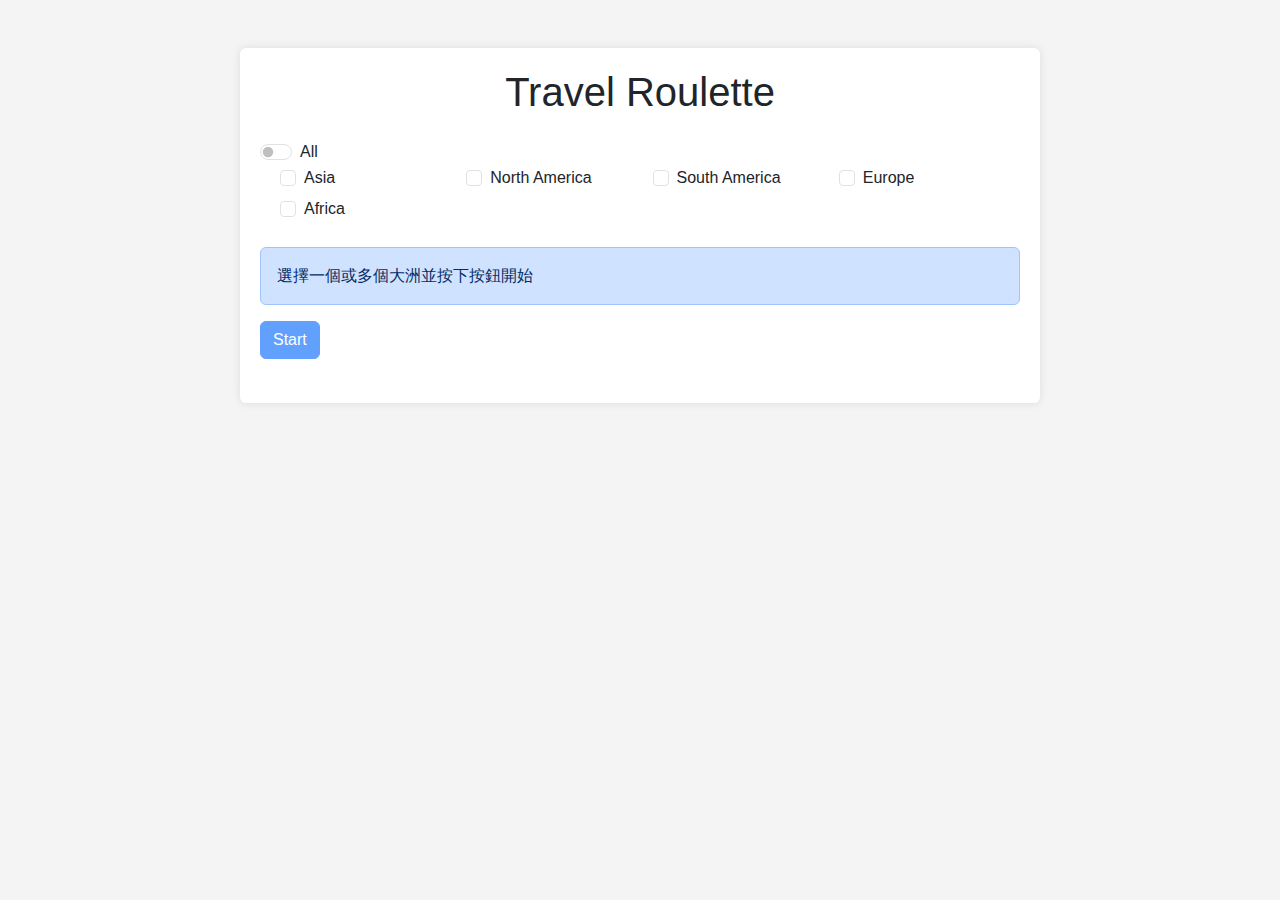
==== index.html @ 56458d19 "update resultContainer, add factContainer" ====
<!DOCTYPE html>
<html lang="zh-Hant">
<head>
    <meta charset="UTF-8">
    <meta name="viewport" content="width=device-width, initial-scale=1.0">
    <title>Travel Roulette</title>
    <link href="https://cdn.jsdelivr.net/npm/bootstrap@5.3.0/dist/css/bootstrap.min.css" rel="stylesheet">
    <link rel="stylesheet" href="style.css">
</head>
<body>
    <div class="container mt-5 rounded">
        <h1 class="text-center mb-4">Travel Roulette</h1>
        <div id="continentSelect" class="mb-4">
            <div id="allCheckboxContainer" class="form-check form-switch">
                <input class="form-check-input" type="checkbox" value="all" role="switch" id="allCheckbox">
                <label class="form-check-label" for="allCheckbox">All</label>
            </div>
            <div id="continentCheckboxes" class="grid-layout">
                <div class="form-check">
                    <input class="form-check-input" type="checkbox" value="asia" id="asia">
                    <label class="form-check-label" for="asia">Asia</label>
                </div>
                <div class="form-check">
                    <input class="form-check-input" type="checkbox" value="northAmerica" id="northAmerica">
                    <label class="form-check-label" for="northAmerica">North America</label>
                </div>
                <div class="form-check">
                    <input class="form-check-input" type="checkbox" value="southAmerica" id="southAmerica">
                    <label class="form-check-label" for="southAmerica">South America</label>
                </div>
                <div class="form-check">
                    <input class="form-check-input" type="checkbox" value="europe" id="europe">
                    <label class="form-check-label" for="europe">Europe</label>
                </div>
                <div class="form-check">
                    <input class="form-check-input" type="checkbox" value="africa" id="africa">
                    <label class="form-check-label" for="africa">Africa</label>
                </div>
            </div>
        </div>
        <div id="countryDisplay" class="alert alert-primary" role="alert">選擇一個或多個大洲並按下按鈕開始</div>
        <button id="spinButton" class="btn btn-primary" disabled>Start</button>
        <br><br>
        <div class="gcse-search" data-autosearchonload="true"></div>
    </div>
    <script async src="https://cse.google.com/cse.js?cx=7028e0a4764d14a13"></script>
    <script src="https://cdn.jsdelivr.net/npm/bootstrap@5.3.0/dist/js/bootstrap.bundle.min.js"></script>
    <script src="countries.js"></script>
    <script src="script.js"></script>
</body>
</html>
---- style.css ----
body {
    font-family: Arial, sans-serif;
    background-color: #f4f4f4;
    margin: 0;
    padding: 0;
}

.container {
    max-width: 800px;
    margin: 0 auto;
    padding: 20px;
    background-color: white;
    box-shadow: 0 0 10px rgba(0, 0, 0, 0.1);
    border-radius: 15px; /* Rounded corners */
}

#continentCheckboxes {
    display: grid;
    grid-template-columns: repeat(auto-fit, minmax(150px, 1fr));
    gap: 5px; /* Reduce the gap between the checkboxes */
    margin-left: 20px; /* Adjust this value to move it slightly right */
}

#resultContainer {
    height: 300px; /* Increase the height */
    display: flex;
    align-items: center;
    justify-content: center;
    background-size: cover;
    background-position: center;
    color: white; /* Ensure text is visible against the background */
    text-shadow: 1px 1px 2px black; /* Add text shadow for better readability */
    padding: 20px;
    border-radius: 15px;
    margin-top: 20px; /* Add some space above the result container */
}

/* Custom styles for the Google Custom Search */
.gsc-control-cse {
    background-color: #CFE2FF !important;
    border: 0 !important;
    padding: 6px 8px 6px 10px !important;
    border-radius: 5px;
    overflow: hidden;
}

form.gsc-search-box, table.gsc-search-box {
    margin-bottom: 0 !important;
}

.gsc-input-box {
    background: #ffffff !important;
    border-radius: 25px !important;
    padding-left: 15px !important;
}

.gsc-input {
    background: none !important;
    border: none !important;
    padding: 0 !important;
}

.gsc-search-button {
    background-color: #007bff !important;
    color: white !important;
    border-radius: 25px !important;
    padding: 6px 10px !important;
}

.gsc-search-button:hover {
    background-color: #0056b3 !important;
}

/* Make search result items rounded */
.gsc-webResult.gsc-result {
    border-radius: 15px; /* Rounded corners */
    overflow: hidden; /* Ensure content inside respects the rounded corners */
    border: 1px solid #ddd; /* Optional: Add a border to make the rounded corners more visible */
    margin-bottom: 15px !important; /* Add some space between results */
    padding: 10px; /* Optional: Add some padding inside each result */
    box-shadow: 0 2px 5px rgba(0, 0, 0, 0.1); /* Optional: Add a subtle shadow */
}

/* Optional: Customize the hover effect */
.gsc-webResult.gsc-result:hover {
    box-shadow: 0 4px 10px rgba(0, 0, 0, 0.2); /* Increase the shadow on hover */
}

/* Ensure images or other content inside respect the border-radius */
.gsc-webResult.gsc-result img {
    border-radius: 15px;
}

/* Style for image result items with consistent aspect ratio */
.gsc-imageResult.gsc-imageResult-popup.gsc-result {
    border-radius: 15px; /* Rounded corners */
    overflow: hidden; /* Ensure content inside respects the rounded corners */
    border: 1px solid #ddd; /* Optional: Add a border to make the rounded corners more visible */
    margin-bottom: 15px !important; /* Add space between image results */
    box-shadow: 0 2px 5px rgba(0, 0, 0, 0.1); /* Optional: Add a subtle shadow */
    background-color: #fff; /* Background color for image results */
    display: flex;
    justify-content: center;
    align-items: center;
}

/* Style the image inside the image result div */
.gsc-imageResult.gsc-imageResult-popup.gsc-result img {
    border-radius: 15px; /* Same rounded corners as the container */
    width: 100%; /* Make the image fill the container's width */
    height: 100%; /* Maintain aspect ratio */

}


/* Optional: Customize the hover effect */
.gsc-imageResult.gsc-imageResult-popup.gsc-result:hover {
    box-shadow: 0 4px 10px rgba(0, 0, 0, 0.2); /* Increase the shadow on hover */
}

/* Style the tabs area */
.gsc-tabsArea {
    background-color: #f8f9fa; /* Light background color */
    border-radius: 10px; /* Rounded corners */
    padding: 10px; /* Padding inside the tabs area */
    box-shadow: 0 2px 5px rgba(0, 0, 0, 0.1); /* Subtle shadow */
    display: flex;
    justify-content: center; /* Center the tabs horizontally */
    gap: 10px; /* Space between the tabs */
}

/* Style individual tabs */
.gsc-tabsArea .gsc-tabHeader {
    background-color: #007bff; /* Tab background color */
    color: white; /* Tab text color */
    border-radius: 5px; /* Rounded corners for tabs */
    min-width: 120px; /* Set a minimum width for each tab */
    cursor: pointer; /* Pointer cursor to indicate clickable tabs */
    transition: background-color 0.3s ease; /* Smooth transition for hover effect */
}

/* Hover effect for tabs */
.gsc-tabsArea .gsc-tabHeader:hover {
    background-color: #0056b3; /* Darker shade on hover */
}

/* Active tab styling */
.gsc-tabsArea .gsc-tabHeader.gsc-tabhActive {
    background-color: #0056b3; /* Darker color for the active tab */
    font-weight: bold; /* Bold text for active tab */
}

/* Media Queries for better mobile alignment */
@media (max-width: 600px) {
    #continentCheckboxes {
        grid-template-columns: repeat(auto-fit, minmax(100px, 1fr));
    }

    button {
        width: 100%;
        box-sizing: border-box;
    }
    
    #countryDisplay {
        font-size: 1em;
    }
    
    h1 {
        font-size: 1.5em;
    }
    
    #resultContainer {
        height: 300px; /* Adjust height for mobile screens */
    }
}
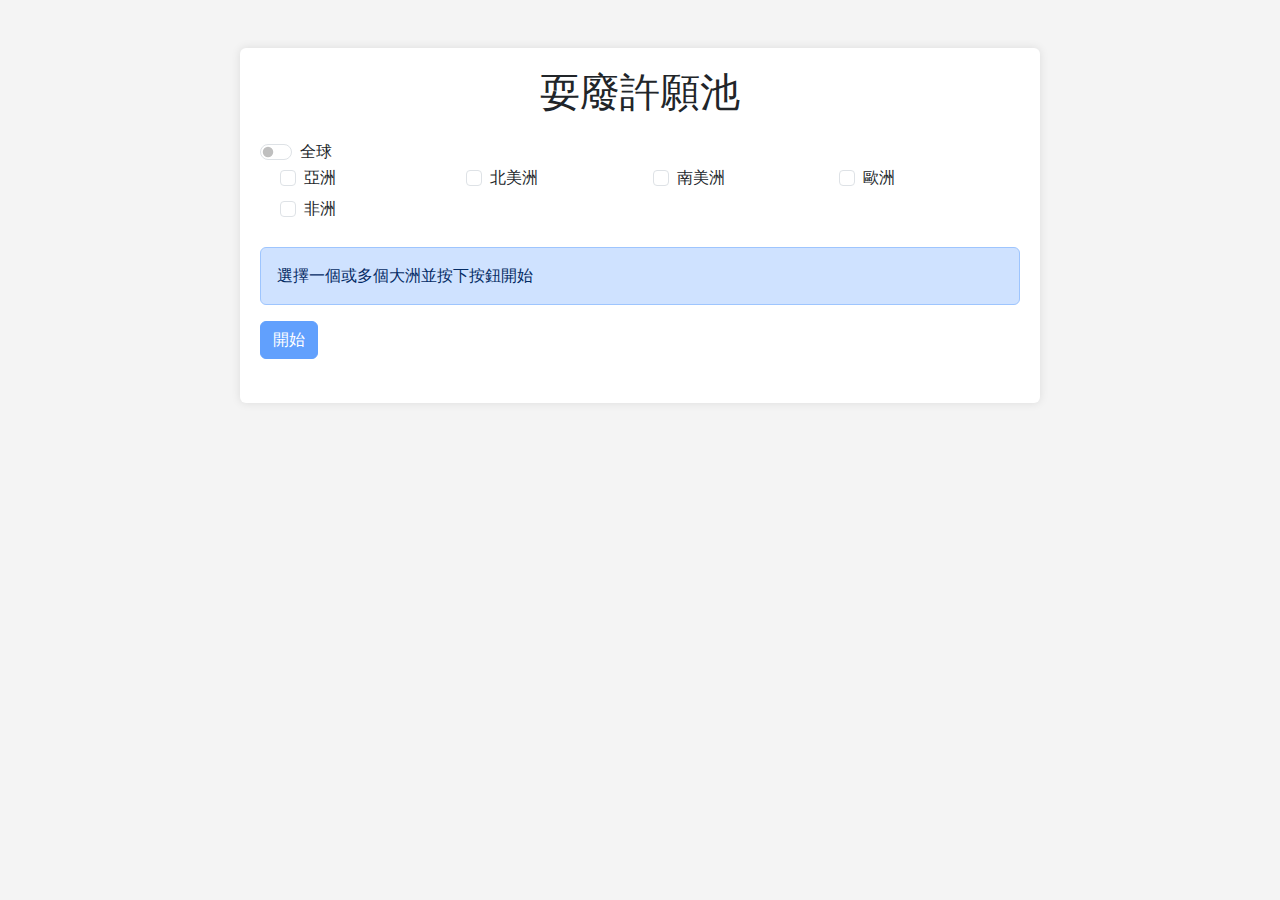
==== commit cd57f36e: "update facts fetching mechanism, adjust wording" ====
--- a/index.html
+++ b/index.html
@@ -9,37 +9,37 @@
 </head>
 <body>
     <div class="container mt-5 rounded">
-        <h1 class="text-center mb-4">Travel Roulette</h1>
+        <h1 class="text-center mb-4">耍廢許願池</h1>
         <div id="continentSelect" class="mb-4">
             <div id="allCheckboxContainer" class="form-check form-switch">
                 <input class="form-check-input" type="checkbox" value="all" role="switch" id="allCheckbox">
-                <label class="form-check-label" for="allCheckbox">All</label>
+                <label class="form-check-label" for="allCheckbox">全球</label>
             </div>
             <div id="continentCheckboxes" class="grid-layout">
                 <div class="form-check">
                     <input class="form-check-input" type="checkbox" value="asia" id="asia">
-                    <label class="form-check-label" for="asia">Asia</label>
+                    <label class="form-check-label" for="asia">亞洲</label>
                 </div>
                 <div class="form-check">
                     <input class="form-check-input" type="checkbox" value="northAmerica" id="northAmerica">
-                    <label class="form-check-label" for="northAmerica">North America</label>
+                    <label class="form-check-label" for="northAmerica">北美洲</label>
                 </div>
                 <div class="form-check">
                     <input class="form-check-input" type="checkbox" value="southAmerica" id="southAmerica">
-                    <label class="form-check-label" for="southAmerica">South America</label>
+                    <label class="form-check-label" for="southAmerica">南美洲</label>
                 </div>
                 <div class="form-check">
                     <input class="form-check-input" type="checkbox" value="europe" id="europe">
-                    <label class="form-check-label" for="europe">Europe</label>
+                    <label class="form-check-label" for="europe">歐洲</label>
                 </div>
                 <div class="form-check">
                     <input class="form-check-input" type="checkbox" value="africa" id="africa">
-                    <label class="form-check-label" for="africa">Africa</label>
+                    <label class="form-check-label" for="africa">非洲</label>
                 </div>
             </div>
         </div>
         <div id="countryDisplay" class="alert alert-primary" role="alert">選擇一個或多個大洲並按下按鈕開始</div>
-        <button id="spinButton" class="btn btn-primary" disabled>Start</button>
+        <button id="spinButton" class="btn btn-primary" disabled>開始</button>
         <br><br>
         <div class="gcse-search" data-autosearchonload="true"></div>
     </div>
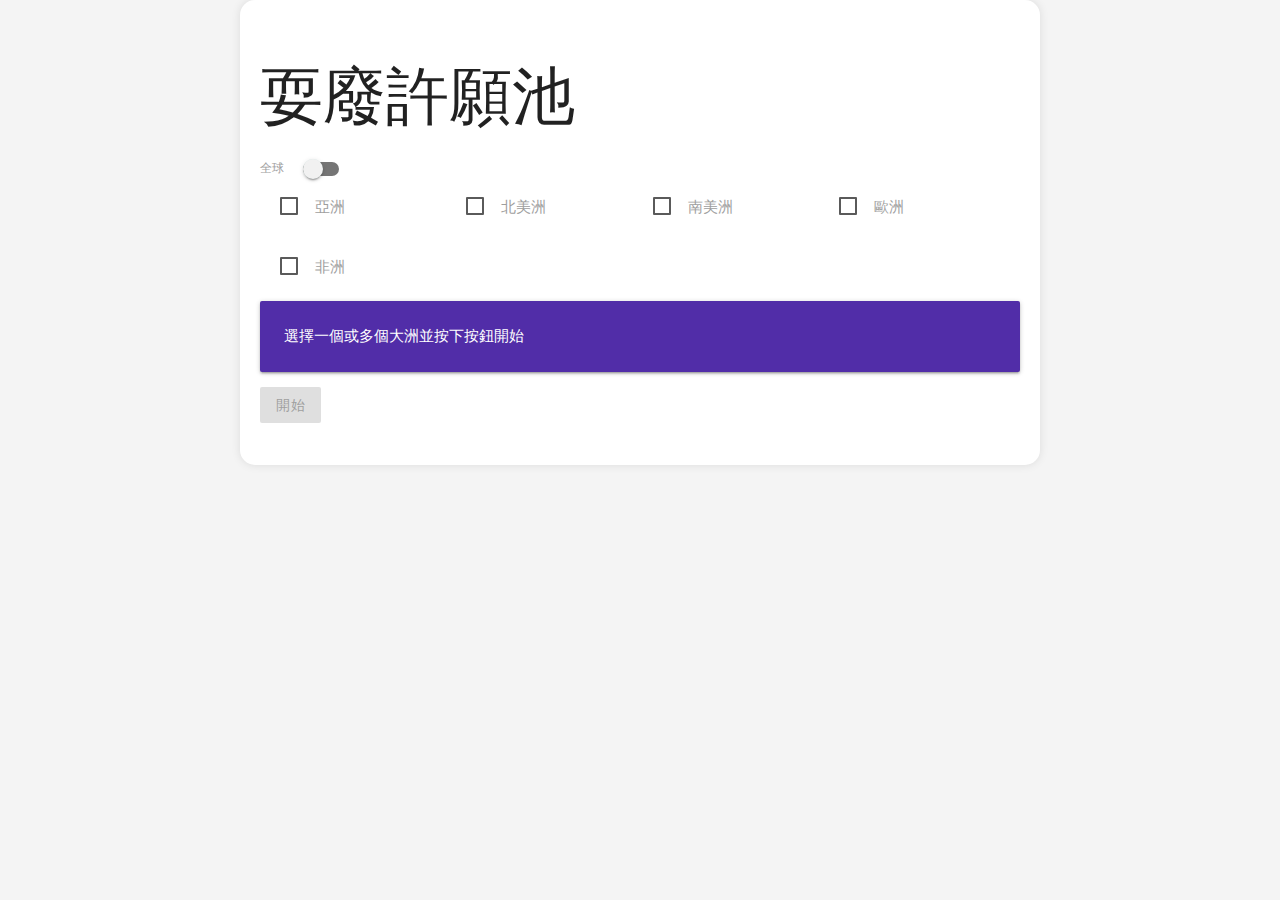
==== commit f5a0264f: "add material design style" ====
--- a/index.html
+++ b/index.html
@@ -4,48 +4,66 @@
     <meta charset="UTF-8">
     <meta name="viewport" content="width=device-width, initial-scale=1.0">
     <title>Travel Roulette</title>
-    <link href="https://cdn.jsdelivr.net/npm/bootstrap@5.3.0/dist/css/bootstrap.min.css" rel="stylesheet">
-    <link rel="stylesheet" href="style.css">
+    <!-- <link href="https://cdn.jsdelivr.net/npm/bootstrap@5.3.0/dist/css/bootstrap.min.css" rel="stylesheet"> -->
+    <link href="https://cdnjs.cloudflare.com/ajax/libs/materialize/1.0.0/css/materialize.min.css" rel="stylesheet">
+    <link rel="stylesheet" href="style_md.css">
 </head>
 <body>
     <div class="container mt-5 rounded">
         <h1 class="text-center mb-4">耍廢許願池</h1>
         <div id="continentSelect" class="mb-4">
-            <div id="allCheckboxContainer" class="form-check form-switch">
-                <input class="form-check-input" type="checkbox" value="all" role="switch" id="allCheckbox">
-                <label class="form-check-label" for="allCheckbox">全球</label>
+            <div id="allCheckboxContainer" class="switch">
+                <label>
+                    全球
+                    <input type="checkbox" value="all" id="allCheckbox">
+                    <span class="lever"></span>
+                </label>
             </div>
             <div id="continentCheckboxes" class="grid-layout">
-                <div class="form-check">
-                    <input class="form-check-input" type="checkbox" value="asia" id="asia">
-                    <label class="form-check-label" for="asia">亞洲</label>
-                </div>
-                <div class="form-check">
-                    <input class="form-check-input" type="checkbox" value="northAmerica" id="northAmerica">
-                    <label class="form-check-label" for="northAmerica">北美洲</label>
-                </div>
-                <div class="form-check">
-                    <input class="form-check-input" type="checkbox" value="southAmerica" id="southAmerica">
-                    <label class="form-check-label" for="southAmerica">南美洲</label>
-                </div>
-                <div class="form-check">
-                    <input class="form-check-input" type="checkbox" value="europe" id="europe">
-                    <label class="form-check-label" for="europe">歐洲</label>
-                </div>
-                <div class="form-check">
-                    <input class="form-check-input" type="checkbox" value="africa" id="africa">
-                    <label class="form-check-label" for="africa">非洲</label>
-                </div>
+                <p>
+                    <label>
+                        <input type="checkbox" value="asia" id="asia">
+                        <span>亞洲</span>
+                    </label>
+                </p>
+                <p>
+                    <label>
+                        <input type="checkbox" value="northAmerica" id="northAmerica">
+                        <span>北美洲</span>
+                    </label>
+                </p>
+                <p>
+                    <label>
+                        <input type="checkbox" value="southAmerica" id="southAmerica">
+                        <span>南美洲</span>
+                    </label>
+                </p>
+                <p>
+                    <label>
+                        <input type="checkbox" value="europe" id="europe">
+                        <span>歐洲</span>
+                    </label>
+                </p>
+                <p>
+                    <label>
+                        <input type="checkbox" value="africa" id="africa">
+                        <span>非洲</span>
+                    </label>
+                </p>
             </div>
-        </div>
-        <div id="countryDisplay" class="alert alert-primary" role="alert">選擇一個或多個大洲並按下按鈕開始</div>
-        <button id="spinButton" class="btn btn-primary" disabled>開始</button>
+        </div>        
+        <!-- <div id="countryDisplay" class="alert alert-primary" role="alert">選擇一個或多個大洲並按下按鈕開始</div> -->
+        <div id="countryDisplay" class="card-panel deep-purple darken-2 white-text">
+            選擇一個或多個大洲並按下按鈕開始
+        </div>         
+        <button id="spinButton" class="btn deep-purple darken-2 waves-light" disabled>開始</button>
         <br><br>
         <div class="gcse-search" data-autosearchonload="true"></div>
     </div>
     <script async src="https://cse.google.com/cse.js?cx=7028e0a4764d14a13"></script>
-    <script src="https://cdn.jsdelivr.net/npm/bootstrap@5.3.0/dist/js/bootstrap.bundle.min.js"></script>
+    <!-- <script src="https://cdn.jsdelivr.net/npm/bootstrap@5.3.0/dist/js/bootstrap.bundle.min.js"></script> -->
+    <script src="https://cdnjs.cloudflare.com/ajax/libs/materialize/1.0.0/js/materialize.min.js"></script>
     <script src="countries.js"></script>
-    <script src="script.js"></script>
+    <script src="script_md.js"></script>
 </body>
 </html>
--- a/style_md.css
+++ b/style_md.css
@@ -0,0 +1,177 @@
+body {
+    font-family: Arial, sans-serif;
+    background-color: #f4f4f4;
+    margin: 0;
+    padding: 0;
+}
+
+.container {
+    max-width: 800px;
+    margin: 0 auto;
+    padding: 20px;
+    background-color: white;
+    box-shadow: 0 0 10px rgba(0, 0, 0, 0.1);
+    border-radius: 15px; /* Rounded corners */
+}
+
+#continentCheckboxes {
+    display: grid;
+    grid-template-columns: repeat(auto-fit, minmax(150px, 1fr));
+    gap: 5px; /* Reduce the gap between the checkboxes */
+    margin-left: 20px; /* Adjust this value to move it slightly right */
+}
+
+/* Custom styles for the Google Custom Search */
+.gsc-control-cse {
+    background-color: #ffffff !important;
+    border: 1px solid #e0e0e0 !important;
+    border-radius: 10px !important;
+    padding: 10px !important;
+    box-shadow: 0 2px 5px rgba(0, 0, 0, 0.1);
+    overflow: hidden;
+}
+
+form.gsc-search-box, table.gsc-search-box {
+    margin-bottom: 0 !important;
+    border: none !important;
+    box-shadow: none !important;
+}
+
+.gsc-input-box {
+    background: #f5f5f5 !important;
+    border-radius: 25px !important;
+    padding-left: 15px !important;
+    box-shadow: none !important;
+    border: 1px solid #e0e0e0 !important;
+}
+
+.gsc-input {
+    background: none !important;
+    border: none !important;
+    padding: 0 !important;
+    height: 36px !important;
+    line-height: 36px !important;
+}
+
+.gsc-search-button {
+    background-color: #6200ea !important;
+    color: white !important;
+    border-radius: 25px !important;
+    padding: 6px 20px !important;
+    margin-left: 10px !important;
+    box-shadow: 0 2px 4px rgba(0, 0, 0, 0.2);
+    transition: background-color 0.3s ease;
+}
+
+.gsc-search-button:hover {
+    background-color: #3700b3 !important;
+}
+
+/* Style the search results */
+.gsc-webResult.gsc-result {
+    border-radius: 10px !important;
+    overflow: hidden !important;
+    border: 1px solid #e0e0e0 !important;
+    margin-bottom: 15px !important;
+    padding: 10px !important;
+    box-shadow: 0 2px 5px rgba(0, 0, 0, 0.1) !important;
+    transition: box-shadow 0.3s ease;
+}
+
+.gsc-webResult.gsc-result:hover {
+    box-shadow: 0 4px 10px rgba(0, 0, 0, 0.2) !important;
+}
+
+/* Style the image results */
+.gsc-imageResult.gsc-imageResult-popup.gsc-result {
+    border-radius: 10px !important;
+    overflow: hidden !important;
+    border: 1px solid #e0e0e0 !important;
+    margin-bottom: 15px !important;
+    box-shadow: 0 2px 5px rgba(0, 0, 0, 0.1) !important;
+    background-color: #fff !important;
+    display: flex !important;
+    justify-content: center !important;
+    align-items: center !important;
+    transition: box-shadow 0.3s ease;
+}
+
+.gsc-imageResult.gsc-imageResult-popup.gsc-result:hover {
+    box-shadow: 0 4px 10px rgba(0, 0, 0, 0.2) !important;
+}
+
+/* Style the search result tabs area */
+.gsc-tabsArea {
+    background-color: #ffffff !important;
+    border-radius: 10px !important;
+    padding: 10px !important;
+    box-shadow: 0 2px 5px rgba(0, 0, 0, 0.1) !important;
+    display: flex !important;
+    justify-content: center !important;
+    gap: 10px !important;
+}
+
+.gsc-tabsArea .gsc-tabHeader {
+    background-color: #7118ed !important;
+    color: white !important;
+    border-radius: 5px !important;
+    min-width: 120px !important;
+    cursor: pointer !important;
+    transition: background-color 0.3s ease !important;
+}
+
+.gsc-tabsArea .gsc-tabHeader:hover {
+    background-color: #3700b3 !important;
+}
+
+.gsc-tabsArea .gsc-tabHeader.gsc-tabhActive {
+    background-color: #3700b3 !important;
+    font-weight: bold !important;
+}
+
+/* check box */
+[type="checkbox"]:checked+span:not(.lever):before {
+
+    border-right: 2px solid #3700b3 !important;
+    border-bottom: 2px solid #3700b3 !important;
+
+}
+
+/* select all */
+ .switch label .lever {
+    background-color: #757575;
+ }
+ .switch label input[type=checkbox]:checked+.lever {
+    background-color: #7b62b5;
+ }
+ .switch label input[type=checkbox]:checked+.lever:after {
+    background-color: #3700b3;
+ }
+
+/* Media Queries for better mobile alignment */
+@media (max-width: 600px) {
+    .gsc-input-box, .gsc-search-button {
+        width: 100% !important;
+        box-sizing: border-box !important;
+        margin: 0 !important;
+    }
+
+    .gsc-search-button {
+        margin-top: 10px !important;
+        text-align: center !important;
+    }
+
+    .gsc-webResult.gsc-result {
+        padding: 10px !important;
+    }
+
+    .gsc-tabsArea {
+        flex-direction: column !important;
+        gap: 5px !important;
+    }
+
+    .gsc-tabHeader {
+        width: 100% !important;
+        text-align: center !important;
+    }
+}
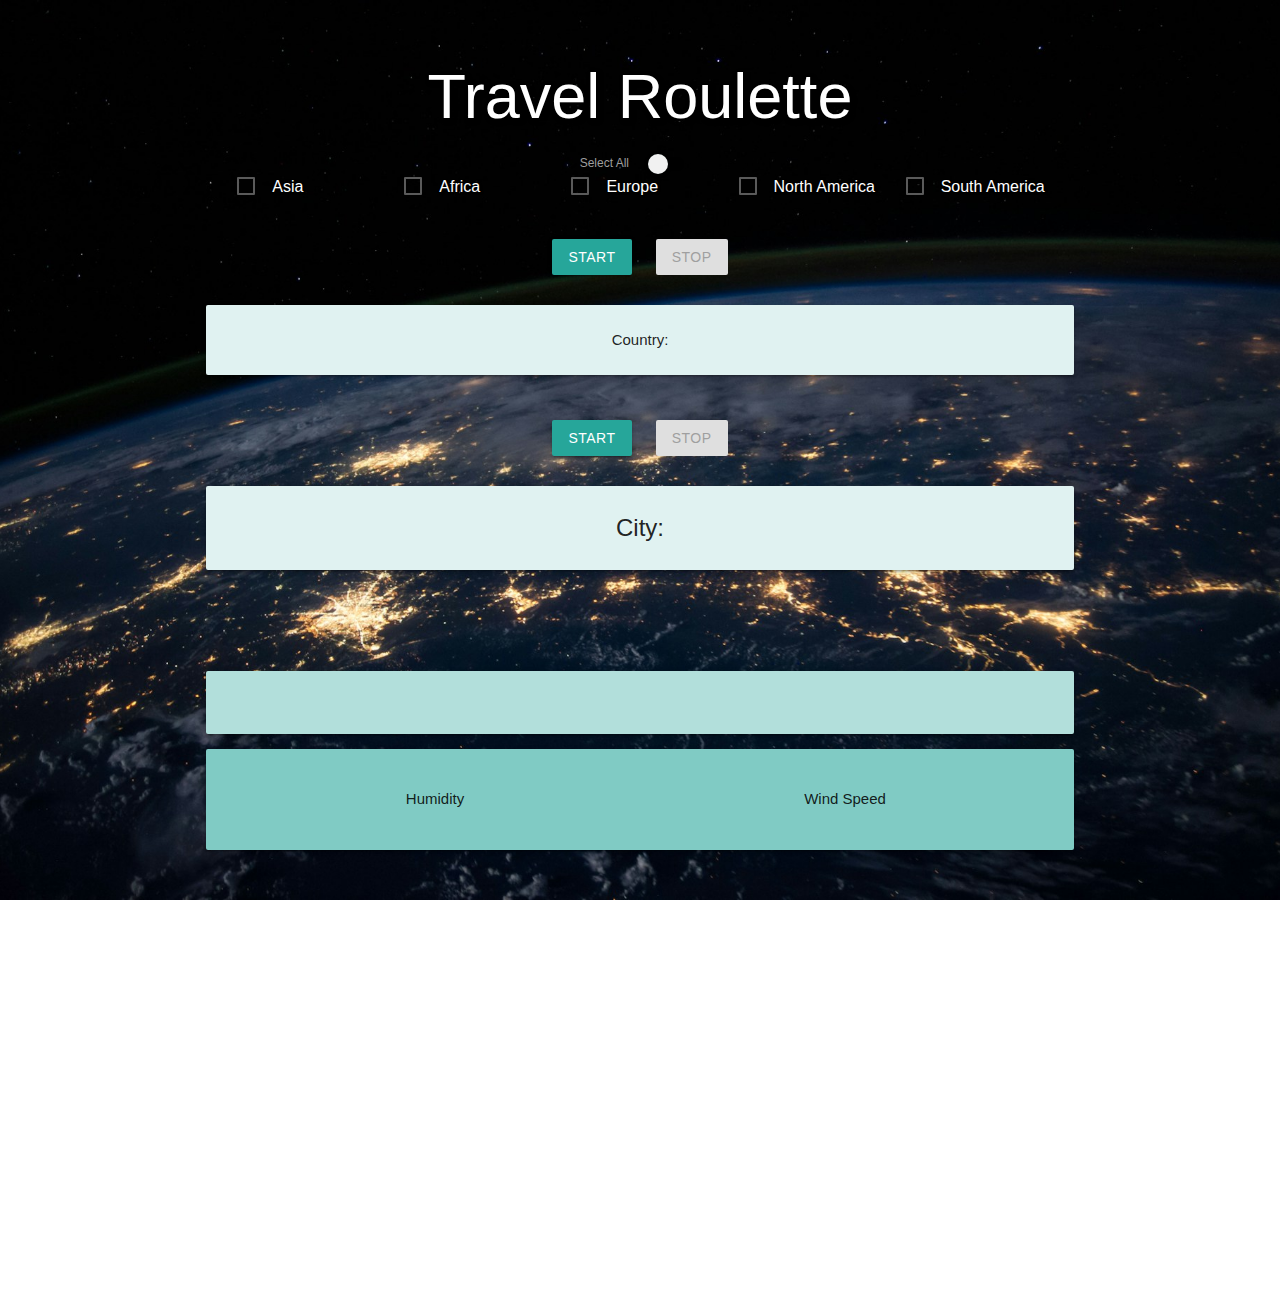
==== commit e4d1f442: "use new page" ====
--- a/index.html
+++ b/index.html
@@ -1,69 +1,126 @@
 <!DOCTYPE html>
-<html lang="zh-Hant">
+<html lang="en">
 <head>
     <meta charset="UTF-8">
     <meta name="viewport" content="width=device-width, initial-scale=1.0">
     <title>Travel Roulette</title>
-    <!-- <link href="https://cdn.jsdelivr.net/npm/bootstrap@5.3.0/dist/css/bootstrap.min.css" rel="stylesheet"> -->
+    <!-- Materialize CSS -->
     <link href="https://cdnjs.cloudflare.com/ajax/libs/materialize/1.0.0/css/materialize.min.css" rel="stylesheet">
-    <link rel="stylesheet" href="style_md.css">
+    <script src="https://cdnjs.cloudflare.com/ajax/libs/jquery/3.6.0/jquery.min.js"></script>
+    <script src="https://cdnjs.cloudflare.com/ajax/libs/PapaParse/5.3.0/papaparse.min.js"></script>
+    <link rel="stylesheet" href="style.css">
+    <script async defer src="https://maps.googleapis.com/maps/api/js?key=AIzaSyCv-z_Ic9BrVeitqbZGC51I5x4Y-x8WZ0g&callback=initMap"></script>
 </head>
 <body>
-    <div class="container mt-5 rounded">
-        <h1 class="text-center mb-4">耍廢許願池</h1>
-        <div id="continentSelect" class="mb-4">
-            <div id="allCheckboxContainer" class="switch">
-                <label>
-                    全球
-                    <input type="checkbox" value="all" id="allCheckbox">
-                    <span class="lever"></span>
-                </label>
+    <div id="particles-js"></div> <!-- Particle container -->
+
+    <div class="container">
+        <h1 class="center-align">Travel Roulette</h1>
+        
+        <!-- Continents Checkboxes -->
+        <div class="row">
+            <form class="col s12">
+                <div class="switch">
+                    <label>
+                        Select All
+                        <input type="checkbox" value="all" id="selectAll" />
+                        <span class="lever"></span>
+                    </label>
+                </div>
+                <div id="continentCheckboxes" class="grid-layout">
+                    <label>
+                        <input type="checkbox" name="continents" value="asia" />
+                        <span>Asia</span>
+                    </label>
+                    <label>
+                        <input type="checkbox" name="continents" value="africa" />
+                        <span>Africa</span>
+                    </label>
+                    <label>
+                        <input type="checkbox" name="continents" value="europe" />
+                        <span>Europe</span>
+                    </label>
+                    <label>
+                        <input type="checkbox" name="continents" value="northAmerica" />
+                        <span>North America</span>
+                    </label>
+                    <label>
+                        <input type="checkbox" name="continents" value="southAmerica" />
+                        <span>South America</span>
+                    </label>
+                </div>
+            </form>
+        </div>
+
+        <div class="row center-align">
+            <button id="startCountryBtn" class="btn waves-effect waves-light">Start</button>
+            <button id="stopCountryBtn" class="btn red waves-effect waves-light" disabled>Stop</button>
+        </div>
+        
+        <div class="row">
+            <div id="countryInfo" class="card-panel teal lighten-5">Country: <span id="selectedCountry"></span></div>
+        </div>
+
+        <div class="row center-align">
+            <button id="startCityBtn" class="btn waves-effect waves-light">Start</button>
+            <button id="stopCityBtn" class="btn red waves-effect waves-light" disabled>Stop</button>
+        </div>
+
+        <div class="row">
+            <div id="cityInfo" class="card-panel teal lighten-5">City: <span id="selectedCity"></span></div>
+        </div>
+        
+        <div class="row">
+            <div class="col s12">
+                <img id="mapImage" class="responsive-img" src="" alt="Map Image" style="display: none;">
             </div>
-            <div id="continentCheckboxes" class="grid-layout">
-                <p>
-                    <label>
-                        <input type="checkbox" value="asia" id="asia">
-                        <span>亞洲</span>
-                    </label>
-                </p>
-                <p>
-                    <label>
-                        <input type="checkbox" value="northAmerica" id="northAmerica">
-                        <span>北美洲</span>
-                    </label>
-                </p>
-                <p>
-                    <label>
-                        <input type="checkbox" value="southAmerica" id="southAmerica">
-                        <span>南美洲</span>
-                    </label>
-                </p>
-                <p>
-                    <label>
-                        <input type="checkbox" value="europe" id="europe">
-                        <span>歐洲</span>
-                    </label>
-                </p>
-                <p>
-                    <label>
-                        <input type="checkbox" value="africa" id="africa">
-                        <span>非洲</span>
-                    </label>
-                </p>
+        </div>
+        
+        <div class="row">
+            <div class="col s12">
+                <p id="cityIntro" class="flow-text"></p>
+                <p id="cityWiki" class="flow-text"></p>
             </div>
-        </div>        
-        <!-- <div id="countryDisplay" class="alert alert-primary" role="alert">選擇一個或多個大洲並按下按鈕開始</div> -->
-        <div id="countryDisplay" class="card-panel deep-purple darken-2 white-text">
-            選擇一個或多個大洲並按下按鈕開始
-        </div>         
-        <button id="spinButton" class="btn deep-purple darken-2 waves-light" disabled>開始</button>
-        <br><br>
+        </div>
+
+        <!-- Weather Information -->
+        <div class="weather-box card-panel teal lighten-4">
+            <p class="status"></p>
+            <p class="temperature"></p>
+            <p class="description"></p>
+        </div>
+
+        <div class="row weather-details card-panel teal lighten-3">
+            <div class="humidity">
+                <div class="col s6">
+                    <i class="fa-solid fa-water"></i>
+                    <div class="text">
+                        <span></span>
+                        <p>Humidity</p>
+                    </div>
+                </div>
+            </div>
+            <div class="wind">
+                <div class="col s6">
+                    <i class="fa-solid fa-wind"></i>
+                    <div class="text">
+                        <span></span>
+                        <p>Wind Speed</p>
+                    </div>
+                </div>
+            </div>
+        </div>
+        
+        <!-- Google Map -->
+        <div class="row">
+            <div id="map" class="col s12" style="height: 400px;"></div>
+        </div>
+
         <div class="gcse-search" data-autosearchonload="true"></div>
     </div>
+
+    <script src="https://cdn.jsdelivr.net/particles.js/2.0.0/particles.min.js"></script>
+    <script src="script.js"></script>
     <script async src="https://cse.google.com/cse.js?cx=7028e0a4764d14a13"></script>
-    <!-- <script src="https://cdn.jsdelivr.net/npm/bootstrap@5.3.0/dist/js/bootstrap.bundle.min.js"></script> -->
-    <script src="https://cdnjs.cloudflare.com/ajax/libs/materialize/1.0.0/js/materialize.min.js"></script>
-    <script src="countries.js"></script>
-    <script src="script_md.js"></script>
 </body>
 </html>
--- a/style.css
+++ b/style.css
@@ -0,0 +1,71 @@
+body {
+    font-family: Arial, sans-serif;
+    text-align: center;
+    padding: 20px;
+}
+
+h1 {
+    color: #fff; /* Set text color to white */
+    text-shadow: 2px 2px 5px rgba(0, 0, 0, 0.5); /* Add a subtle shadow to the text */
+    margin-bottom: 20px;
+}
+
+.checkboxes {
+    margin-bottom: 20px;
+}
+
+button {
+    padding: 10px 20px;
+    margin: 10px;
+    font-size: 16px;
+    cursor: pointer;
+}
+
+#cityInfo {
+    font-size: 24px;
+    margin-top: 20px;
+}
+
+#mapImage, #mapFrame {
+    margin-top: 20px;
+}
+
+#continentCheckboxes {
+    display: grid;
+    grid-template-columns: repeat(auto-fit, minmax(150px, 1fr)); /* Adjust the number of columns based on space */
+    gap: 10px; /* Adds space between each checkbox */
+    margin-left: 20px;
+}
+
+#particles-js {
+    position: absolute;
+    width: 100%;
+    height: 100%;
+    top: 0;
+    left: 0;
+    z-index: -1;
+    background-image: url('particles_image.jpg'); /* Add your background image */
+    background-size: cover; /* Ensure the image covers the whole container */
+    background-position: center; /* Center the image */
+}
+
+.container {
+    position: relative;
+    z-index: 1; /* Ensure text is on top of the overlay */
+}
+
+#continentCheckboxes label {
+    display: flex; /* Align checkbox and text side by side */
+    align-items: center; /* Vertically center the checkbox and text */
+    margin-bottom: 10px; /* Add space between each checkbox */
+}
+
+#continentCheckboxes input[type="checkbox"] {
+    margin-right: 10px; /* Space between checkbox and text */
+}
+
+#continentCheckboxes label span {
+    color: #ffffff; /* Light text color for better contrast */
+    font-size: 16px; /* Increase font size */
+    text-shadow: 1px 1px 2px rgba(0, 0, 0, 0.7); /* Subtle shadow to improve readability */
+}
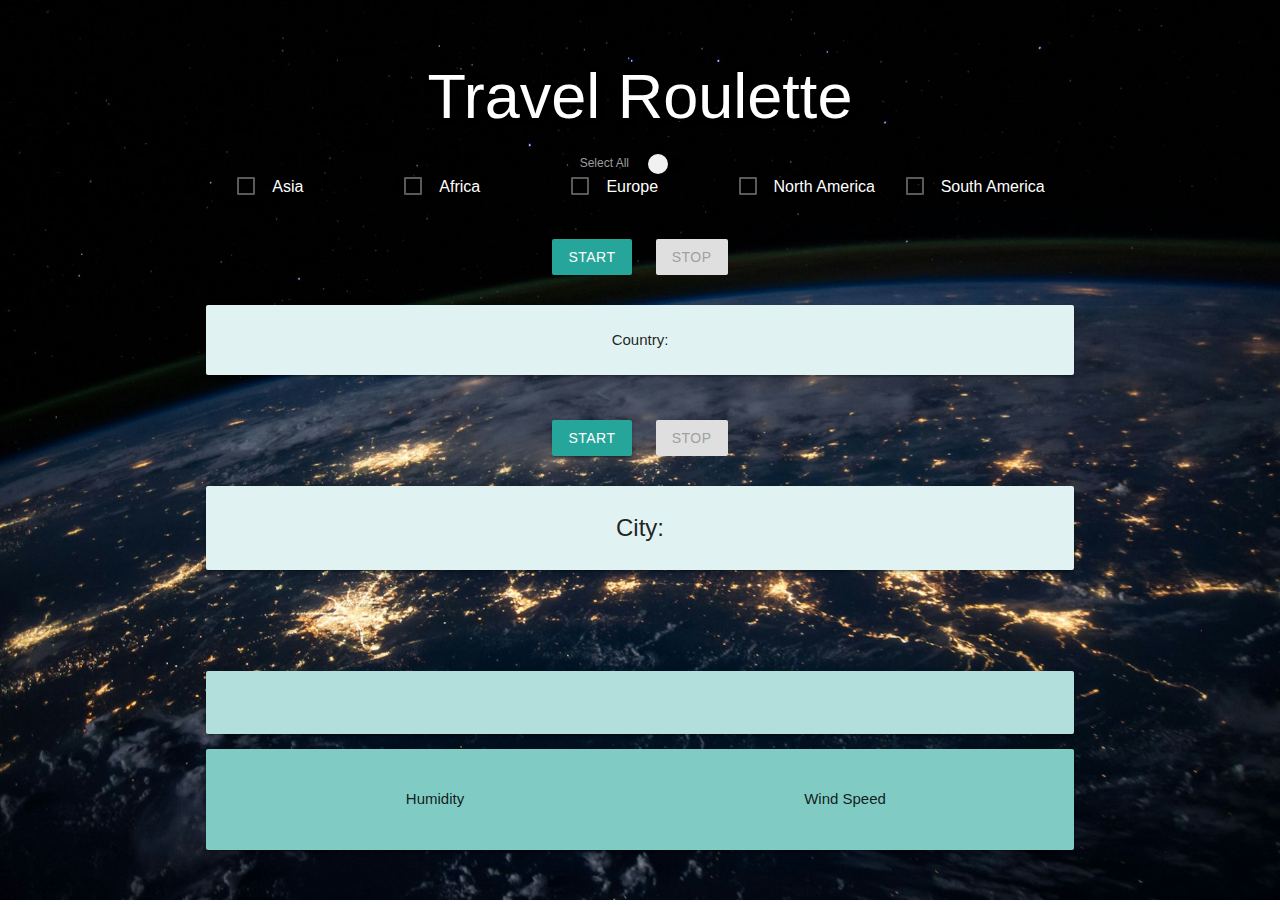
==== commit 66221653: "add street view" ====
--- a/index.html
+++ b/index.html
@@ -113,8 +113,10 @@
         
         <!-- Google Map -->
         <div class="row">
-            <div id="map" class="col s12" style="height: 400px;"></div>
+            <div id="map" class="col s12" style="height: 400px; display: none;"></div>
         </div>
+
+        <div id="streetView" style="width: 100%; height: 400px; margin-top: 20px; display: none;"></div>
 
         <div class="gcse-search" data-autosearchonload="true"></div>
     </div>
--- a/style.css
+++ b/style.css
@@ -69,3 +69,10 @@
     font-size: 16px; /* Increase font size */
     text-shadow: 1px 1px 2px rgba(0, 0, 0, 0.7); /* Subtle shadow to improve readability */
 }
+
+#streetView {
+    width: 100%;
+    height: 400px;
+    margin-top: 20px;
+    border: 1px solid #ddd;  /* Optional, for visual separation */
+}
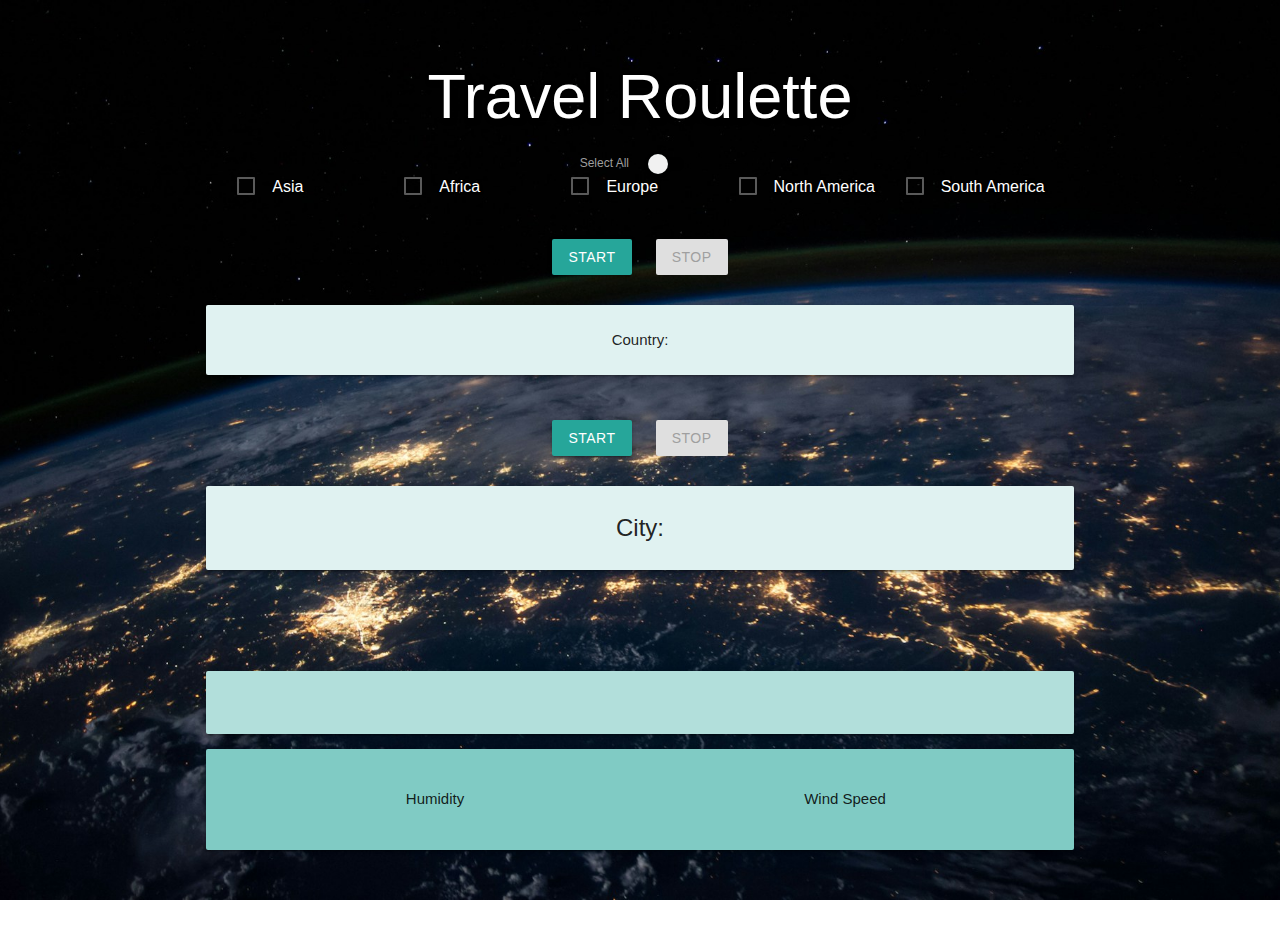
==== commit d86cd8af: "add trip advisor" ====
--- a/index.html
+++ b/index.html
@@ -118,6 +118,11 @@
 
         <div id="streetView" style="width: 100%; height: 400px; margin-top: 20px; display: none;"></div>
 
+        <div id="travelGuideLinks" style="display:none;">
+            <!-- <a id="lonelyPlanetLink" class="guide-link" target="_blank">Lonely Planet Travel Guide</a> -->
+            <a id="tripAdvisorLink" class="guide-link" target="_blank">TripAdvisor Travel Guide</a>
+        </div>            
+        <br>
         <div class="gcse-search" data-autosearchonload="true"></div>
     </div>
 
--- a/style.css
+++ b/style.css
@@ -76,3 +76,42 @@
     margin-top: 20px;
     border: 1px solid #ddd;  /* Optional, for visual separation */
 }
+
+#travelGuideLinks {
+    display: flex;
+    justify-content: center;
+    gap: 20px;
+    margin-top: 20px;
+}
+
+.guide-link {
+    display: inline-block;
+    padding: 15px 25px;
+    text-decoration: none;
+    font-weight: bold;
+    font-size: 18px;
+    color: white;
+    background-color: #0077b6; /* Default blue for TripAdvisor */
+    border-radius: 8px;
+    transition: background-color 0.3s ease, transform 0.3s ease;
+    box-shadow: 0 4px 8px rgba(0, 0, 0, 0.1);
+}
+
+#lonelyPlanetLink {
+    background-color: #2a9d8f; /* Green for Lonely Planet */
+}
+
+#tripAdvisorLink {
+    background-color: #d62828; /* Red for TripAdvisor */
+}
+
+.guide-link:hover {
+    transform: translateY(-5px);
+    box-shadow: 0 8px 16px rgba(0, 0, 0, 0.2);
+    text-decoration: none;
+}
+
+.guide-link:active {
+    transform: translateY(0);
+    box-shadow: 0 4px 8px rgba(0, 0, 0, 0.1);
+}
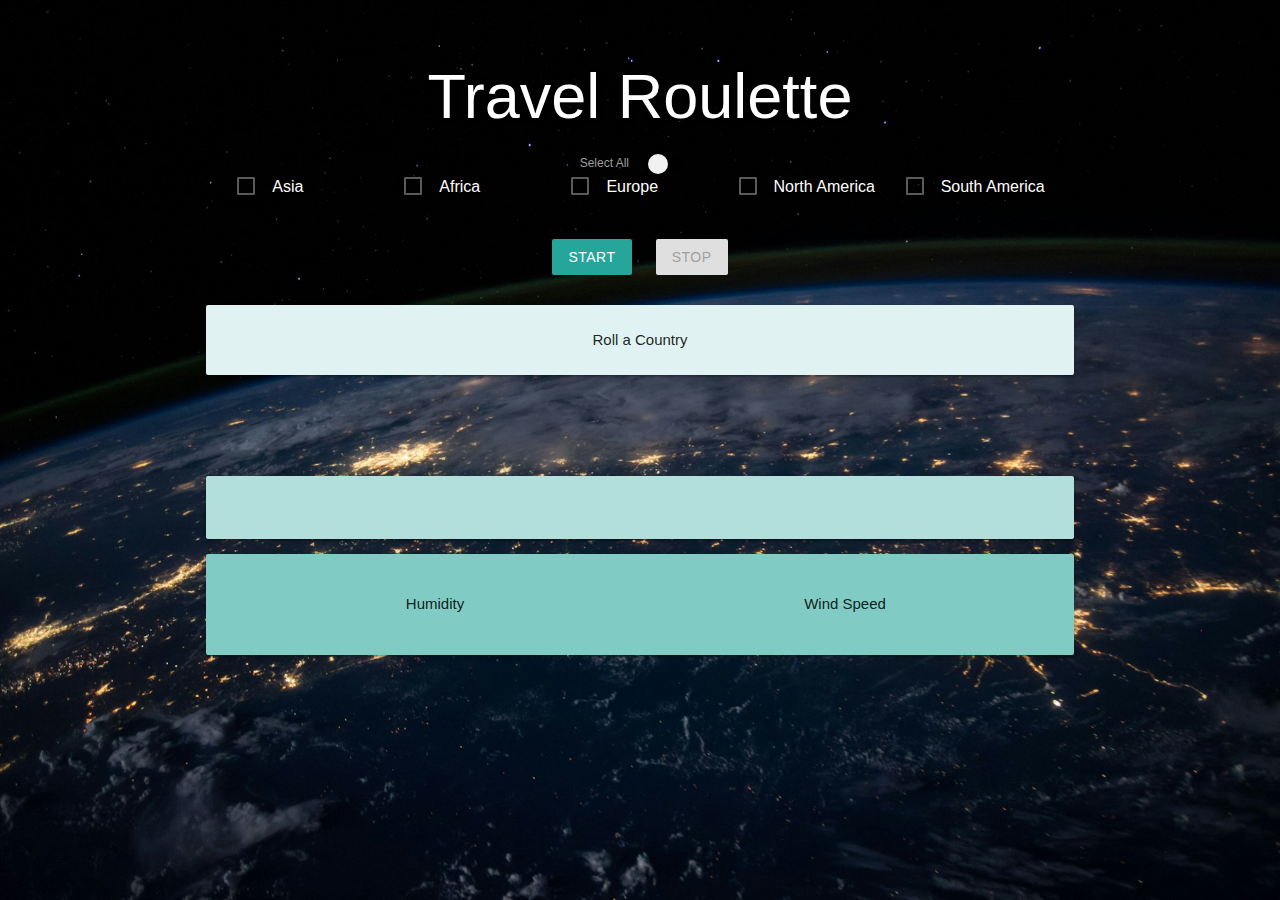
==== commit 90648c97: "adjust display logic" ====
--- a/index.html
+++ b/index.html
@@ -58,16 +58,18 @@
         </div>
         
         <div class="row">
-            <div id="countryInfo" class="card-panel teal lighten-5">Country: <span id="selectedCountry"></span></div>
+            <div id="countryInfo" class="card-panel teal lighten-5">Roll a Country <span id="selectedCountry"></span></div>
         </div>
 
-        <div class="row center-align">
-            <button id="startCityBtn" class="btn waves-effect waves-light">Start</button>
-            <button id="stopCityBtn" class="btn red waves-effect waves-light" disabled>Stop</button>
-        </div>
-
-        <div class="row">
-            <div id="cityInfo" class="card-panel teal lighten-5">City: <span id="selectedCity"></span></div>
+        <div id="rollCity" style="display: none;">
+            <div class="row center-align">
+                <button id="startCityBtn" class="btn waves-effect waves-light">Start</button>
+                <button id="stopCityBtn" class="btn red waves-effect waves-light" disabled>Stop</button>
+            </div>
+    
+            <div class="row">
+                <div id="cityInfo" class="card-panel teal lighten-5">Roll a City <span id="selectedCity"></span></div>
+            </div>
         </div>
         
         <div class="row">
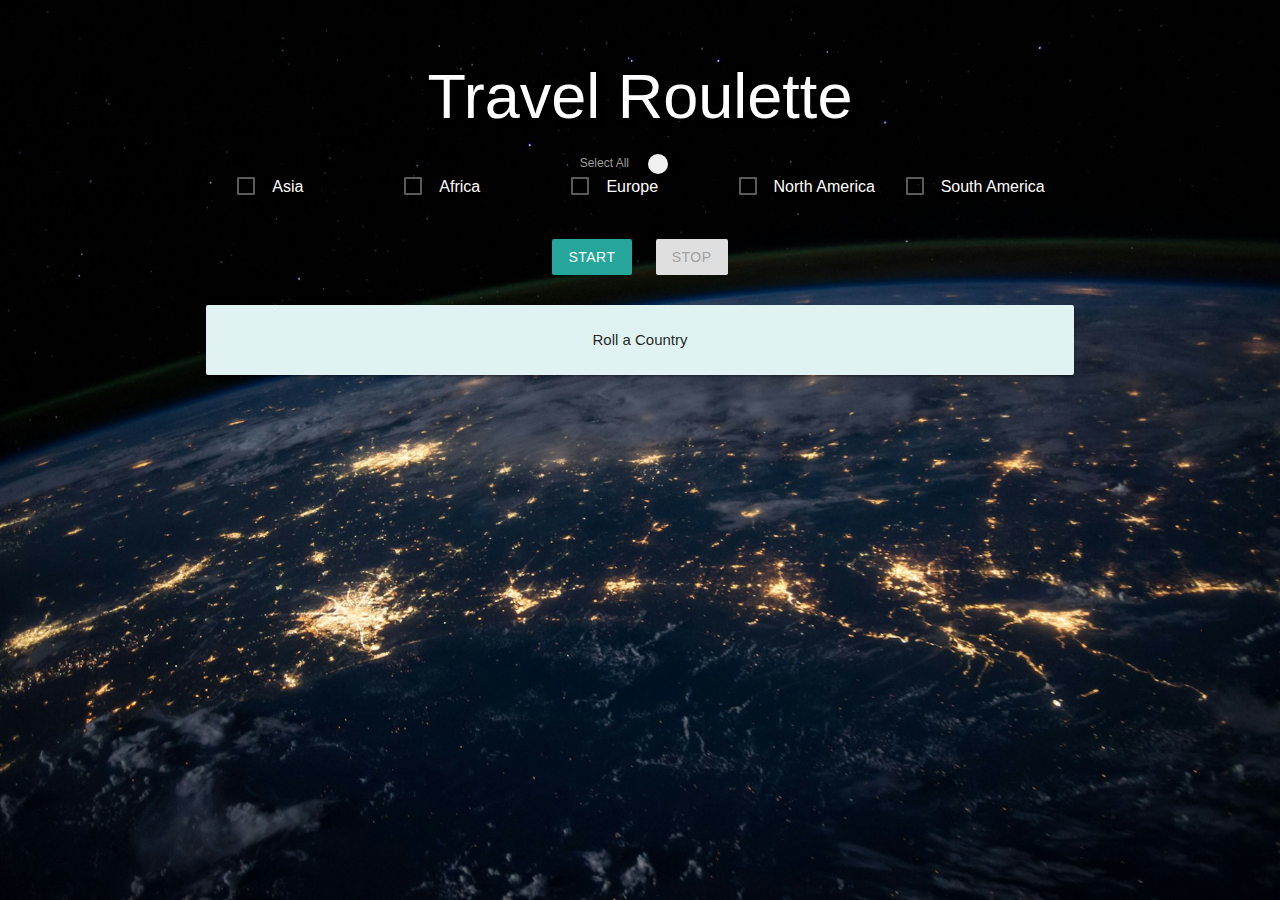
==== commit fac25b02: "adjust street view display, adjust display logic" ====
--- a/index.html
+++ b/index.html
@@ -86,28 +86,30 @@
         </div>
 
         <!-- Weather Information -->
-        <div class="weather-box card-panel teal lighten-4">
-            <p class="status"></p>
-            <p class="temperature"></p>
-            <p class="description"></p>
-        </div>
-
-        <div class="row weather-details card-panel teal lighten-3">
-            <div class="humidity">
-                <div class="col s6">
-                    <i class="fa-solid fa-water"></i>
-                    <div class="text">
-                        <span></span>
-                        <p>Humidity</p>
+        <div id="weatherInfo" style="display: none;">
+            <div class="weather-box card-panel teal lighten-4">
+                <p class="status"></p>
+                <p class="temperature"></p>
+                <p class="description"></p>
+            </div>
+    
+            <div class="row weather-details card-panel teal lighten-3">
+                <div class="humidity">
+                    <div class="col s6">
+                        <i class="fa-solid fa-water"></i>
+                        <div class="text">
+                            <span></span>
+                            <p>Humidity</p>
+                        </div>
                     </div>
                 </div>
-            </div>
-            <div class="wind">
-                <div class="col s6">
-                    <i class="fa-solid fa-wind"></i>
-                    <div class="text">
-                        <span></span>
-                        <p>Wind Speed</p>
+                <div class="wind">
+                    <div class="col s6">
+                        <i class="fa-solid fa-wind"></i>
+                        <div class="text">
+                            <span></span>
+                            <p>Wind Speed</p>
+                        </div>
                     </div>
                 </div>
             </div>
@@ -125,7 +127,9 @@
             <a id="tripAdvisorLink" class="guide-link" target="_blank">TripAdvisor Travel Guide</a>
         </div>            
         <br>
-        <div class="gcse-search" data-autosearchonload="true"></div>
+        <div id="gcse-search" style="display: none;">
+            <div class="gcse-search" data-autosearchonload="true"></div>
+        </div>
     </div>
 
     <script src="https://cdn.jsdelivr.net/particles.js/2.0.0/particles.min.js"></script>
